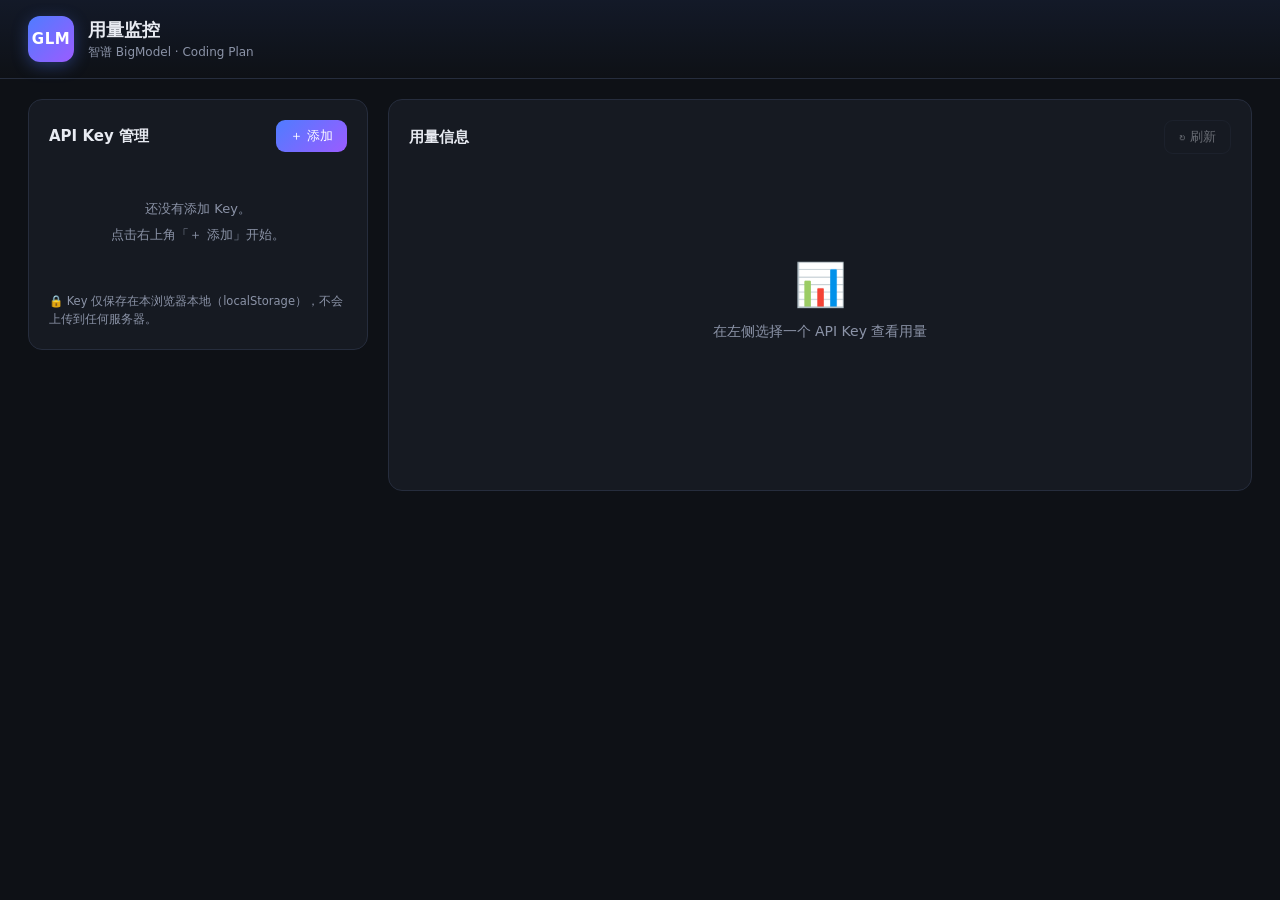
==== index.html @ d38c1752 "GLM Coding Plan 用量查询面板（纯静态网页）" ====
<!DOCTYPE html>
<html lang="zh-CN">
<head>
  <meta charset="UTF-8">
  <meta name="viewport" content="width=device-width, initial-scale=1.0">
  <title>GLM 用量监控 - 智谱 Coding Plan</title>
  <link rel="stylesheet" href="style.css?v=4">
</head>
<body>
  <!-- ===== 顶部 ===== -->
  <header class="topbar">
    <div class="brand">
      <span class="brand-logo">GLM</span>
      <div class="brand-text">
        <h1>用量监控</h1>
        <p>智谱 BigModel · Coding Plan</p>
      </div>
    </div>
    <div class="topbar-right">
      <span id="last-updated" class="last-updated"></span>
    </div>
  </header>

  <!-- ===== 底部：左 Key 管理 / 右 用量 ===== -->
  <main class="layout">
    <!-- 左侧：API Key 管理 -->
    <aside class="panel keys-panel">
      <div class="panel-head">
        <h2>API Key 管理</h2>
        <button id="btn-toggle-add" class="btn btn-primary btn-sm" type="button">＋ 添加</button>
      </div>

      <form id="add-form" class="add-form hidden" autocomplete="off">
        <input id="add-alias" type="text" maxlength="30" placeholder="备注名（可选，如：主号）">
        <input id="add-key" type="password" placeholder="粘贴 API Key" required>
        <div class="add-form-actions">
          <label class="show-key"><input id="add-show" type="checkbox"> 显示</label>
          <button type="submit" class="btn btn-primary btn-sm">保存</button>
        </div>
      </form>

      <ul id="key-list" class="key-list"></ul>
      <div id="keys-empty" class="empty-tip">
        还没有添加 Key。<br>点击右上角「＋ 添加」开始。
      </div>

      <p class="keys-hint">🔒 Key 仅保存在本浏览器本地（localStorage），不会上传到任何服务器。</p>
    </aside>

    <!-- 右侧：用量信息 -->
    <section class="panel usage-panel">
      <div class="panel-head">
        <h2 id="usage-title">用量信息</h2>
        <button id="btn-refresh" class="btn btn-ghost btn-sm" type="button" disabled>↻ 刷新</button>
      </div>
      <div id="usage-body" class="usage-body">
        <div class="state state-empty">
          <div class="state-icon">📊</div>
          <p>在左侧选择一个 API Key 查看用量</p>
        </div>
      </div>
    </section>
  </main>

  <!-- 删除二次确认弹框 -->
  <div id="modal-overlay" class="modal-overlay hidden">
    <div class="modal" role="dialog" aria-modal="true" aria-labelledby="modal-title">
      <h3 id="modal-title">删除确认</h3>
      <p id="modal-text"></p>
      <div class="modal-actions">
        <button id="modal-cancel" class="btn btn-ghost btn-sm" type="button">取消</button>
        <button id="modal-confirm" class="btn btn-danger btn-sm" type="button">删除</button>
      </div>
    </div>
  </div>

  <!-- 轻提示 -->
  <div id="toast" class="toast hidden"></div>

  <script src="app.js?v=3"></script>
</body>
</html>
---- style.css ----
/* ===== 基础 ===== */
* { margin: 0; padding: 0; box-sizing: border-box; }

:root {
  --bg: #0e1116;
  --panel: #161a22;
  --panel-2: #1d2230;
  --border: #262d3d;
  --text: #e8ebf2;
  --text-2: #8b93a7;
  --accent: #4f7cff;
  --accent-2: #9b5cff;
  --ok: #34d399;
  --warn: #fbbf24;
  --danger: #f87171;
  --radius: 14px;
}

body {
  font-family: "PingFang SC", "Microsoft YaHei", "Segoe UI", system-ui, sans-serif;
  background: var(--bg);
  color: var(--text);
  min-height: 100vh;
}

/* ===== 顶部 ===== */
.topbar {
  display: flex;
  align-items: center;
  justify-content: space-between;
  padding: 16px 28px;
  border-bottom: 1px solid var(--border);
  background: linear-gradient(180deg, rgba(79, 124, 255, .08), transparent);
}

.brand { display: flex; align-items: center; gap: 14px; }

.brand-logo {
  display: grid;
  place-items: center;
  width: 46px;
  height: 46px;
  border-radius: 12px;
  font-weight: 700;
  font-size: 15px;
  letter-spacing: .5px;
  color: #fff;
  background: linear-gradient(135deg, var(--accent), var(--accent-2));
  box-shadow: 0 4px 16px rgba(79, 124, 255, .35);
}

.brand-text h1 { font-size: 18px; font-weight: 700; }
.brand-text p { font-size: 12px; color: var(--text-2); margin-top: 2px; }

.last-updated { font-size: 12px; color: var(--text-2); }

/* ===== 布局 ===== */
.layout {
  display: grid;
  grid-template-columns: 340px 1fr;
  gap: 20px;
  padding: 20px 28px 32px;
  max-width: 1280px;
  margin: 0 auto;
}

@media (max-width: 860px) {
  .layout { grid-template-columns: 1fr; }
}

.panel {
  background: var(--panel);
  border: 1px solid var(--border);
  border-radius: var(--radius);
  padding: 20px;
  align-self: start;
}

.panel-head {
  display: flex;
  align-items: center;
  justify-content: space-between;
  margin-bottom: 16px;
}

.panel-head h2 { font-size: 15px; font-weight: 600; }

/* ===== 按钮 ===== */
.btn {
  border: none;
  border-radius: 9px;
  cursor: pointer;
  font-size: 13px;
  color: var(--text);
  transition: .15s;
}
.btn:disabled { opacity: .4; cursor: not-allowed; }
.btn-primary {
  background: linear-gradient(135deg, var(--accent), var(--accent-2));
  color: #fff;
}
.btn-primary:hover:not(:disabled) { filter: brightness(1.12); }
.btn-ghost { background: transparent; border: 1px solid var(--border); }
.btn-ghost:hover:not(:disabled) { border-color: var(--accent); color: var(--accent); }
.btn-sm { padding: 7px 14px; }
.btn-icon {
  background: transparent;
  color: var(--text-2);
  padding: 5px 8px;
  border-radius: 7px;
}
.btn-icon:hover { color: var(--danger); background: rgba(248, 113, 113, .1); }

/* ===== Key 管理 ===== */
.add-form {
  display: flex;
  flex-direction: column;
  gap: 10px;
  padding: 14px;
  margin-bottom: 14px;
  background: var(--panel-2);
  border: 1px solid var(--border);
  border-radius: 10px;
}
.add-form input[type="text"],
.add-form input[type="password"] {
  width: 100%;
  padding: 9px 12px;
  font-size: 13px;
  color: var(--text);
  background: var(--bg);
  border: 1px solid var(--border);
  border-radius: 8px;
  outline: none;
}
.add-form input:focus { border-color: var(--accent); }
.add-form-actions { display: flex; align-items: center; justify-content: space-between; }
.show-key {
  display: inline-flex;
  align-items: center;
  gap: 5px;
  font-size: 12px;
  color: var(--text-2);
  cursor: pointer;
  user-select: none;
}
.show-key input[type="checkbox"] {
  width: 14px;
  height: 14px;
  margin: 0;
  accent-color: var(--accent);
  cursor: pointer;
}

.key-list { list-style: none; display: flex; flex-direction: column; gap: 10px; }

.key-item {
  display: flex;
  align-items: center;
  gap: 10px;
  padding: 12px 14px;
  background: var(--panel-2);
  border: 1px solid var(--border);
  border-radius: 10px;
  cursor: pointer;
  transition: .15s;
}
.key-item:hover { border-color: #3a4558; }
.key-item.active {
  border-color: var(--accent);
  background: linear-gradient(135deg, rgba(79, 124, 255, .12), rgba(155, 92, 255, .08));
}
.key-item .dot {
  width: 8px; height: 8px;
  border-radius: 50%;
  background: var(--text-2);
  flex-shrink: 0;
}
.key-item.active .dot { background: var(--ok); box-shadow: 0 0 8px var(--ok); }
.key-info { flex: 1; min-width: 0; }
.key-info .alias {
  font-size: 13px;
  font-weight: 600;
  white-space: nowrap;
  overflow: hidden;
  text-overflow: ellipsis;
}
.key-info .masked { font-size: 12px; color: var(--text-2); font-family: monospace; }

.empty-tip { padding: 28px 0; text-align: center; font-size: 13px; color: var(--text-2); line-height: 2; }
.keys-hint { margin-top: 16px; font-size: 11.5px; color: var(--text-2); line-height: 1.6; }

/* ===== 用量展示 ===== */
.usage-body { min-height: 300px; }

.state { text-align: center; padding: 90px 20px; color: var(--text-2); font-size: 14px; }
.state-icon { font-size: 42px; margin-bottom: 14px; }
.state-error { color: var(--danger); line-height: 1.9; }

.plan-badge {
  display: inline-flex;
  align-items: center;
  gap: 8px;
  padding: 8px 18px;
  border-radius: 999px;
  font-size: 13px;
  font-weight: 700;
  letter-spacing: 1px;
  color: #fff;
  background: linear-gradient(135deg, var(--accent), var(--accent-2));
  box-shadow: 0 4px 14px rgba(79, 124, 255, .3);
}

.usage-cards {
  display: grid;
  grid-template-columns: repeat(auto-fit, minmax(280px, 1fr));
  gap: 16px;
  margin-top: 20px;
}

.quota-card {
  padding: 18px;
  background: var(--panel-2);
  border: 1px solid var(--border);
  border-radius: 12px;
}
.quota-card h3 { font-size: 13.5px; font-weight: 600; margin-bottom: 12px; }
.quota-value { font-size: 26px; font-weight: 700; margin-bottom: 10px; }
.quota-value small { font-size: 13px; color: var(--text-2); font-weight: 400; margin-left: 6px; }

/* 积分卡片：左百分比 + 右用量/总积分 */
.quota-value.quota-row {
  display: flex;
  align-items: baseline;
  justify-content: space-between;
}
.quota-amount { font-size: 13px; font-weight: 400; color: var(--text-2); white-space: nowrap; }

.bar {
  height: 8px;
  background: rgba(255, 255, 255, .07);
  border-radius: 99px;
  overflow: hidden;
  margin-bottom: 12px;
}
.bar-fill {
  height: 100%;
  border-radius: 99px;
  background: var(--ok);
  transition: width .4s ease;
}
.bar-fill.warn { background: var(--warn); }
.bar-fill.danger { background: var(--danger); }

.quota-meta { font-size: 12px; color: var(--text-2); line-height: 1.9; }
.quota-meta b { color: var(--text); font-weight: 500; }

.mcp-details {
  margin-top: 10px;
  padding-top: 10px;
  border-top: 1px dashed var(--border);
  font-size: 12px;
  color: var(--text-2);
  line-height: 2;
}
.mcp-details b { color: var(--text); font-weight: 500; }

.spin {
  display: inline-block;
  width: 34px; height: 34px;
  border: 3px solid var(--border);
  border-top-color: var(--accent);
  border-radius: 50%;
  animation: spin .8s linear infinite;
  margin-bottom: 14px;
}
@keyframes spin { to { transform: rotate(360deg); } }

.hidden { display: none !important; }

/* ===== 删除确认弹框 ===== */
.modal-overlay {
  position: fixed;
  inset: 0;
  display: grid;
  place-items: center;
  background: rgba(0, 0, 0, .55);
  backdrop-filter: blur(2px);
  z-index: 50;
}
.modal {
  width: min(380px, 90vw);
  padding: 22px;
  background: var(--panel-2);
  border: 1px solid var(--border);
  border-radius: var(--radius);
  box-shadow: 0 16px 48px rgba(0, 0, 0, .45);
}
.modal h3 { font-size: 15px; font-weight: 600; margin-bottom: 10px; }
.modal p {
  font-size: 13px;
  color: var(--text-2);
  line-height: 1.8;
  word-break: break-all;
}
.modal-actions { display: flex; justify-content: flex-end; gap: 10px; margin-top: 20px; }

.btn-danger { background: var(--danger); color: #fff; }
.btn-danger:hover:not(:disabled) { filter: brightness(1.12); }

/* ===== 轻提示 ===== */
.toast {
  position: fixed;
  left: 50%;
  bottom: 40px;
  transform: translateX(-50%);
  padding: 10px 20px;
  font-size: 13px;
  color: var(--text);
  background: var(--panel-2);
  border: 1px solid var(--border);
  border-radius: 999px;
  box-shadow: 0 8px 24px rgba(0, 0, 0, .35);
  z-index: 60;
  animation: toast-in .2s ease;
}
@keyframes toast-in {
  from { opacity: 0; transform: translate(-50%, 8px); }
}
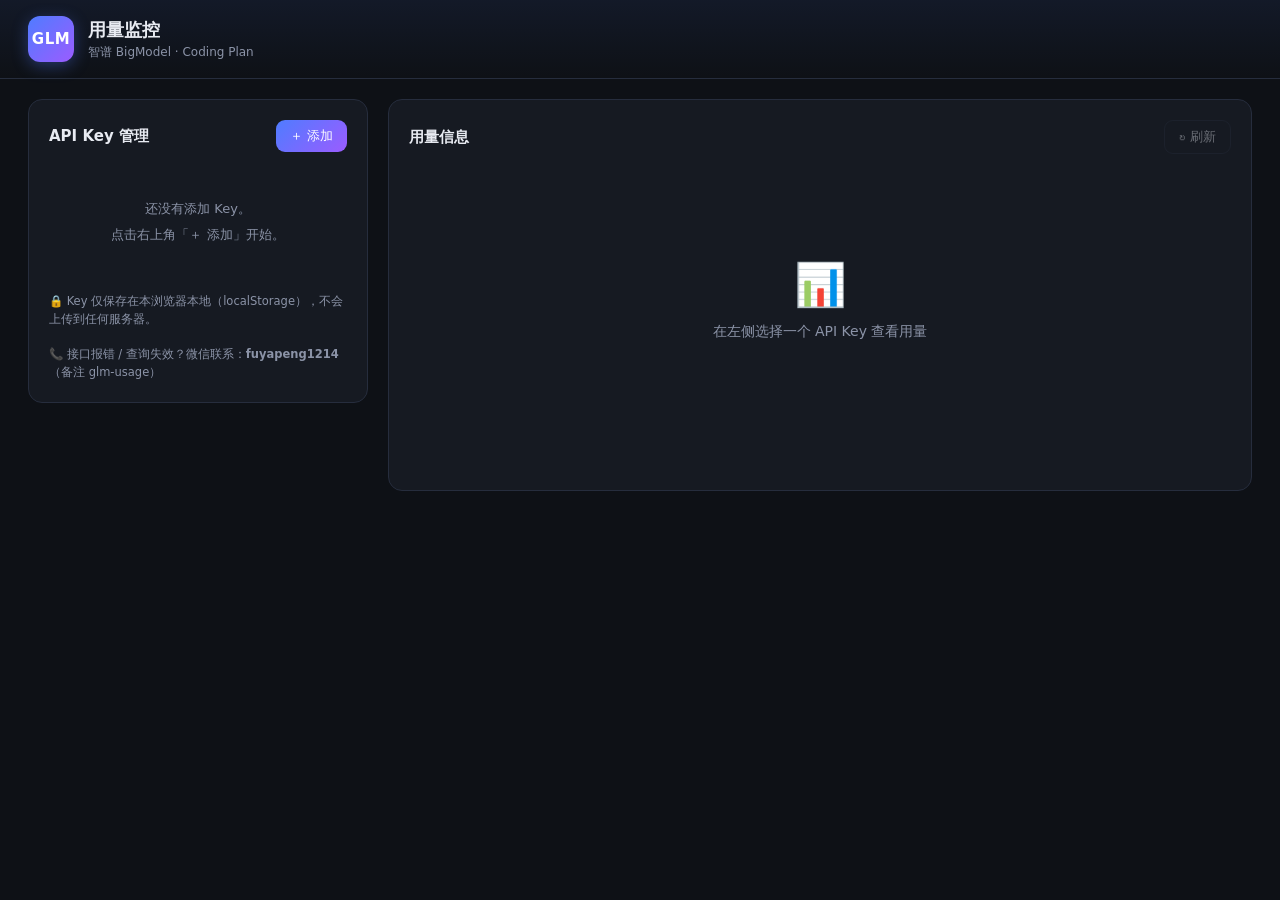
==== commit 49e717bb: "feat: 页面与 README 添加微信问题反馈联系方式" ====
--- a/index.html
+++ b/index.html
@@ -45,6 +45,7 @@
       </div>
 
       <p class="keys-hint">🔒 Key 仅保存在本浏览器本地（localStorage），不会上传到任何服务器。</p>
+      <p class="keys-hint">📞 接口报错 / 查询失效？微信联系：<b>fuyapeng1214</b>（备注 glm-usage）</p>
     </aside>
 
     <!-- 右侧：用量信息 -->
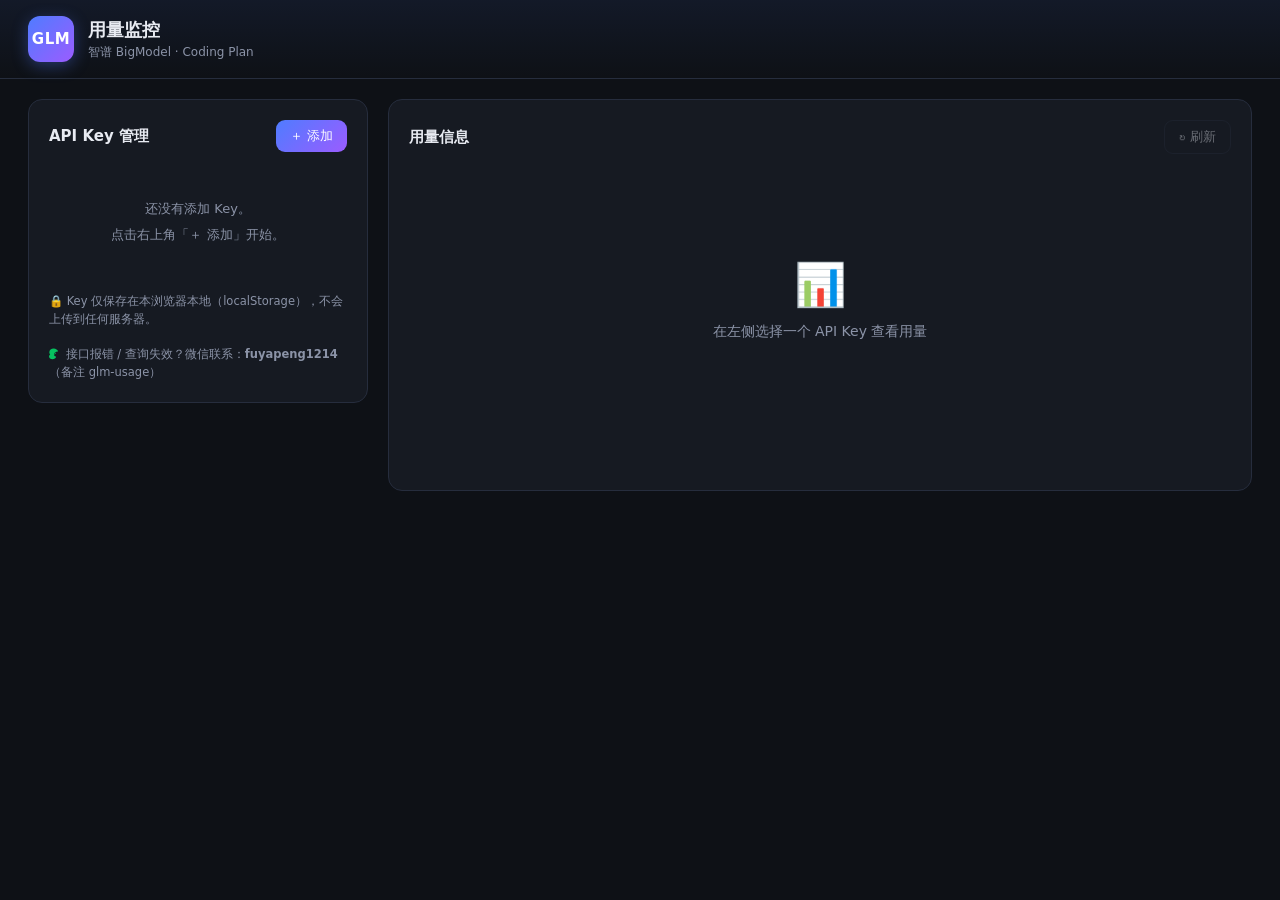
==== commit 6a8227fa: "fix: 联系方式图标改为微信图标（内联 SVG，零外部依赖）" ====
--- a/index.html
+++ b/index.html
@@ -45,7 +45,7 @@
       </div>
 
       <p class="keys-hint">🔒 Key 仅保存在本浏览器本地（localStorage），不会上传到任何服务器。</p>
-      <p class="keys-hint">📞 接口报错 / 查询失效？微信联系：<b>fuyapeng1214</b>（备注 glm-usage）</p>
+      <p class="keys-hint"><svg viewBox="0 0 576 512" width="13" height="13" style="vertical-align:-2px" aria-hidden="true"><path fill="#07C160" d="M385.2 167.6c6.4 0 12.6.3 18.8 1.1C387.4 90.3 303.3 32 207.7 32 100.5 32 13 104.8 13 197.4c0 53.4 29.3 97.5 77.9 131.6l-19.3 58.6 68-34.1c24.4 4.8 43.8 9.7 68.2 9.7 6.2 0 12.1-.3 18.3-.8-4-12.9-6.2-26.6-6.2-40.8-.1-84.9 72.9-154 165.2-154zm-101.3 52.3c14.5 0 24.2 9.7 24.2 23.9 0 14.6-9.7 24.2-24.2 24.2-14.2 0-28.5-9.7-28.5-24.2.2-14.2 14.3-23.9 28.5-23.9zm-111.4 24.2c0-14.2-9.7-23.9-24.2-23.9-14.2 0-28.5 9.7-28.5 23.9 0 14.6 14.3 24.2 28.5 24.2 14.5 0 24.2-9.6 24.2-24.2zm116.2 128.5c-77 0-140.4-52.1-140.4-116 0-6.4.7-12.9 2.4-18.9-5.9-.8-11.7-1-17.8-1-10.3 0-20.4 1.5-30.4 3.3l-32.4-16.2 18.3 48.6C46 299.3 0 341.5 0 391.5c0 65.2 69.1 118 154.4 118 79.9 0 148.9-47.8 162.4-107.3-6.5.8-13.1 1.1-19.8 1.1zM132.1 348.4c-12.2 0-21.9-9.7-21.9-21.9 0-12.2 9.7-21.9 21.9-21.9 12.2 0 21.9 9.7 21.9 21.9 0 12.2-9.7 21.9-21.9 21.9zm116.3 0c-12.2 0-21.9-9.7-21.9-21.9 0-12.2 9.7-21.9 21.9-21.9 12.2 0 21.9 9.7 21.9 21.9 0 12.2-9.7 21.9-21.9 21.9z"/></svg> 接口报错 / 查询失效？微信联系：<b>fuyapeng1214</b>（备注 glm-usage）</p>
     </aside>
 
     <!-- 右侧：用量信息 -->
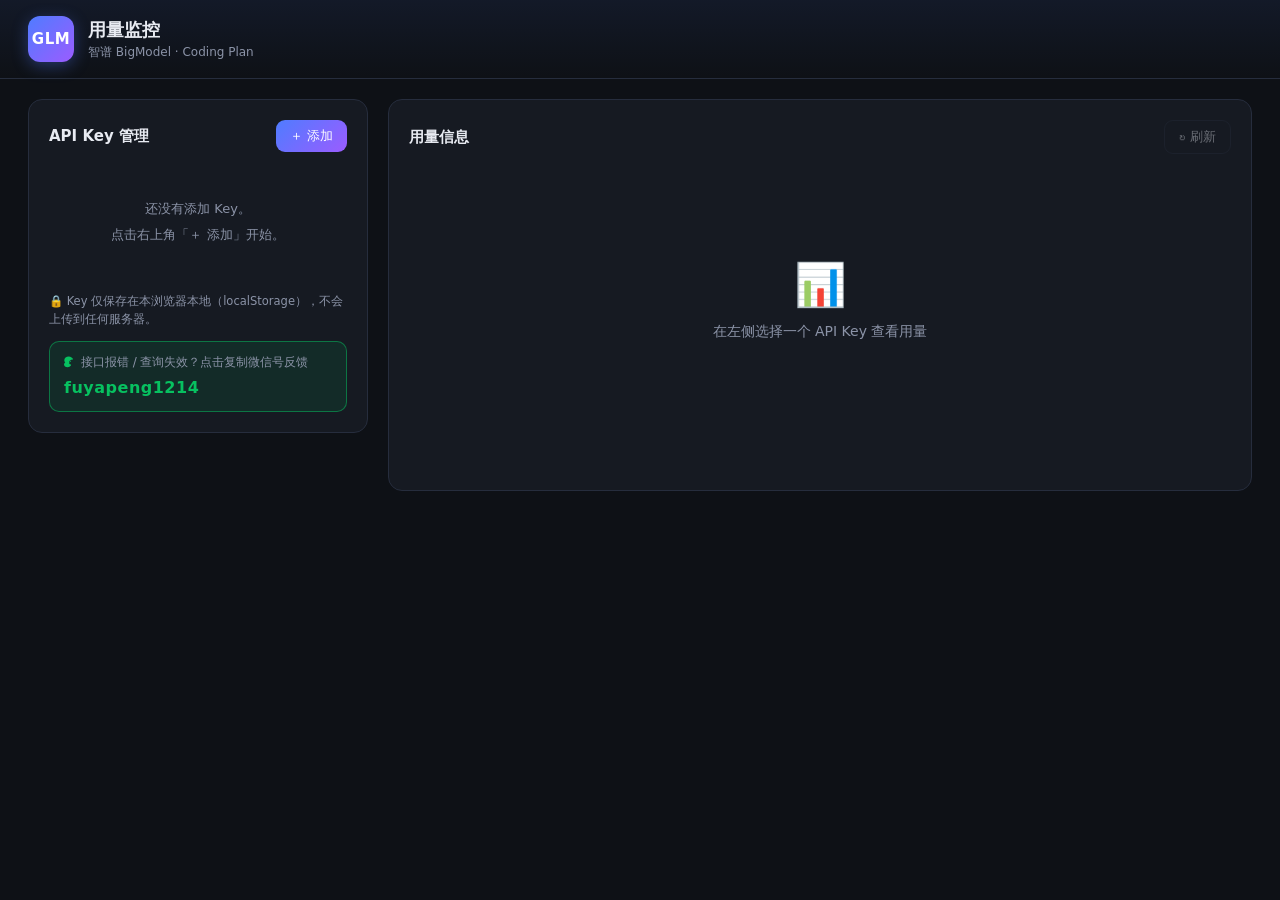
==== commit 32ca150a: "feat: 微信反馈改为高亮卡片，点击即可复制微信号" ====
--- a/index.html
+++ b/index.html
@@ -4,7 +4,7 @@
   <meta charset="UTF-8">
   <meta name="viewport" content="width=device-width, initial-scale=1.0">
   <title>GLM 用量监控 - 智谱 Coding Plan</title>
-  <link rel="stylesheet" href="style.css?v=4">
+  <link rel="stylesheet" href="style.css?v=5">
 </head>
 <body>
   <!-- ===== 顶部 ===== -->
@@ -45,7 +45,11 @@
       </div>
 
       <p class="keys-hint">🔒 Key 仅保存在本浏览器本地（localStorage），不会上传到任何服务器。</p>
-      <p class="keys-hint"><svg viewBox="0 0 576 512" width="13" height="13" style="vertical-align:-2px" aria-hidden="true"><path fill="#07C160" d="M385.2 167.6c6.4 0 12.6.3 18.8 1.1C387.4 90.3 303.3 32 207.7 32 100.5 32 13 104.8 13 197.4c0 53.4 29.3 97.5 77.9 131.6l-19.3 58.6 68-34.1c24.4 4.8 43.8 9.7 68.2 9.7 6.2 0 12.1-.3 18.3-.8-4-12.9-6.2-26.6-6.2-40.8-.1-84.9 72.9-154 165.2-154zm-101.3 52.3c14.5 0 24.2 9.7 24.2 23.9 0 14.6-9.7 24.2-24.2 24.2-14.2 0-28.5-9.7-28.5-24.2.2-14.2 14.3-23.9 28.5-23.9zm-111.4 24.2c0-14.2-9.7-23.9-24.2-23.9-14.2 0-28.5 9.7-28.5 23.9 0 14.6 14.3 24.2 28.5 24.2 14.5 0 24.2-9.6 24.2-24.2zm116.2 128.5c-77 0-140.4-52.1-140.4-116 0-6.4.7-12.9 2.4-18.9-5.9-.8-11.7-1-17.8-1-10.3 0-20.4 1.5-30.4 3.3l-32.4-16.2 18.3 48.6C46 299.3 0 341.5 0 391.5c0 65.2 69.1 118 154.4 118 79.9 0 148.9-47.8 162.4-107.3-6.5.8-13.1 1.1-19.8 1.1zM132.1 348.4c-12.2 0-21.9-9.7-21.9-21.9 0-12.2 9.7-21.9 21.9-21.9 12.2 0 21.9 9.7 21.9 21.9 0 12.2-9.7 21.9-21.9 21.9zm116.3 0c-12.2 0-21.9-9.7-21.9-21.9 0-12.2 9.7-21.9 21.9-21.9 12.2 0 21.9 9.7 21.9 21.9 0 12.2-9.7 21.9-21.9 21.9z"/></svg> 接口报错 / 查询失效？微信联系：<b>fuyapeng1214</b>（备注 glm-usage）</p>
+      <div class="wx-contact" data-copy-text="fuyapeng1214" title="点击复制微信号">
+        <svg viewBox="0 0 576 512" width="13" height="13" aria-hidden="true"><path fill="#07C160" d="M385.2 167.6c6.4 0 12.6.3 18.8 1.1C387.4 90.3 303.3 32 207.7 32 100.5 32 13 104.8 13 197.4c0 53.4 29.3 97.5 77.9 131.6l-19.3 58.6 68-34.1c24.4 4.8 43.8 9.7 68.2 9.7 6.2 0 12.1-.3 18.3-.8-4-12.9-6.2-26.6-6.2-40.8-.1-84.9 72.9-154 165.2-154zm-101.3 52.3c14.5 0 24.2 9.7 24.2 23.9 0 14.6-9.7 24.2-24.2 24.2-14.2 0-28.5-9.7-28.5-24.2.2-14.2 14.3-23.9 28.5-23.9zm-111.4 24.2c0-14.2-9.7-23.9-24.2-23.9-14.2 0-28.5 9.7-28.5 23.9 0 14.6 14.3 24.2 28.5 24.2 14.5 0 24.2-9.6 24.2-24.2zm116.2 128.5c-77 0-140.4-52.1-140.4-116 0-6.4.7-12.9 2.4-18.9-5.9-.8-11.7-1-17.8-1-10.3 0-20.4 1.5-30.4 3.3l-32.4-16.2 18.3 48.6C46 299.3 0 341.5 0 391.5c0 65.2 69.1 118 154.4 118 79.9 0 148.9-47.8 162.4-107.3-6.5.8-13.1 1.1-19.8 1.1zM132.1 348.4c-12.2 0-21.9-9.7-21.9-21.9 0-12.2 9.7-21.9 21.9-21.9 12.2 0 21.9 9.7 21.9 21.9 0 12.2-9.7 21.9-21.9 21.9zm116.3 0c-12.2 0-21.9-9.7-21.9-21.9 0-12.2 9.7-21.9 21.9-21.9 12.2 0 21.9 9.7 21.9 21.9 0 12.2-9.7 21.9-21.9 21.9z"/></svg>
+        接口报错 / 查询失效？点击复制微信号反馈
+        <div class="wx-id">fuyapeng1214</div>
+      </div>
     </aside>
 
     <!-- 右侧：用量信息 -->
@@ -78,6 +82,6 @@
   <!-- 轻提示 -->
   <div id="toast" class="toast hidden"></div>
 
-  <script src="app.js?v=3"></script>
+  <script src="app.js?v=4"></script>
 </body>
 </html>
--- a/style.css
+++ b/style.css
@@ -190,6 +190,31 @@
 .empty-tip { padding: 28px 0; text-align: center; font-size: 13px; color: var(--text-2); line-height: 2; }
 .keys-hint { margin-top: 16px; font-size: 11.5px; color: var(--text-2); line-height: 1.6; }
 
+/* ===== 微信反馈联系方式（高亮卡片，点击复制）===== */
+.wx-contact {
+  margin-top: 12px;
+  padding: 10px 14px;
+  background: rgba(7, 193, 96, .1);
+  border: 1px solid rgba(7, 193, 96, .5);
+  border-radius: 10px;
+  font-size: 12px;
+  color: var(--text-2);
+  line-height: 1.7;
+  cursor: pointer;
+  user-select: none;
+  -webkit-tap-highlight-color: transparent;
+  transition: .15s;
+}
+.wx-contact:hover { background: rgba(7, 193, 96, .17); }
+.wx-contact svg { vertical-align: -2px; }
+.wx-id {
+  margin-top: 2px;
+  font-size: 16px;
+  font-weight: 700;
+  color: #07C160;
+  letter-spacing: .5px;
+}
+
 /* ===== 用量展示 ===== */
 .usage-body { min-height: 300px; }
 
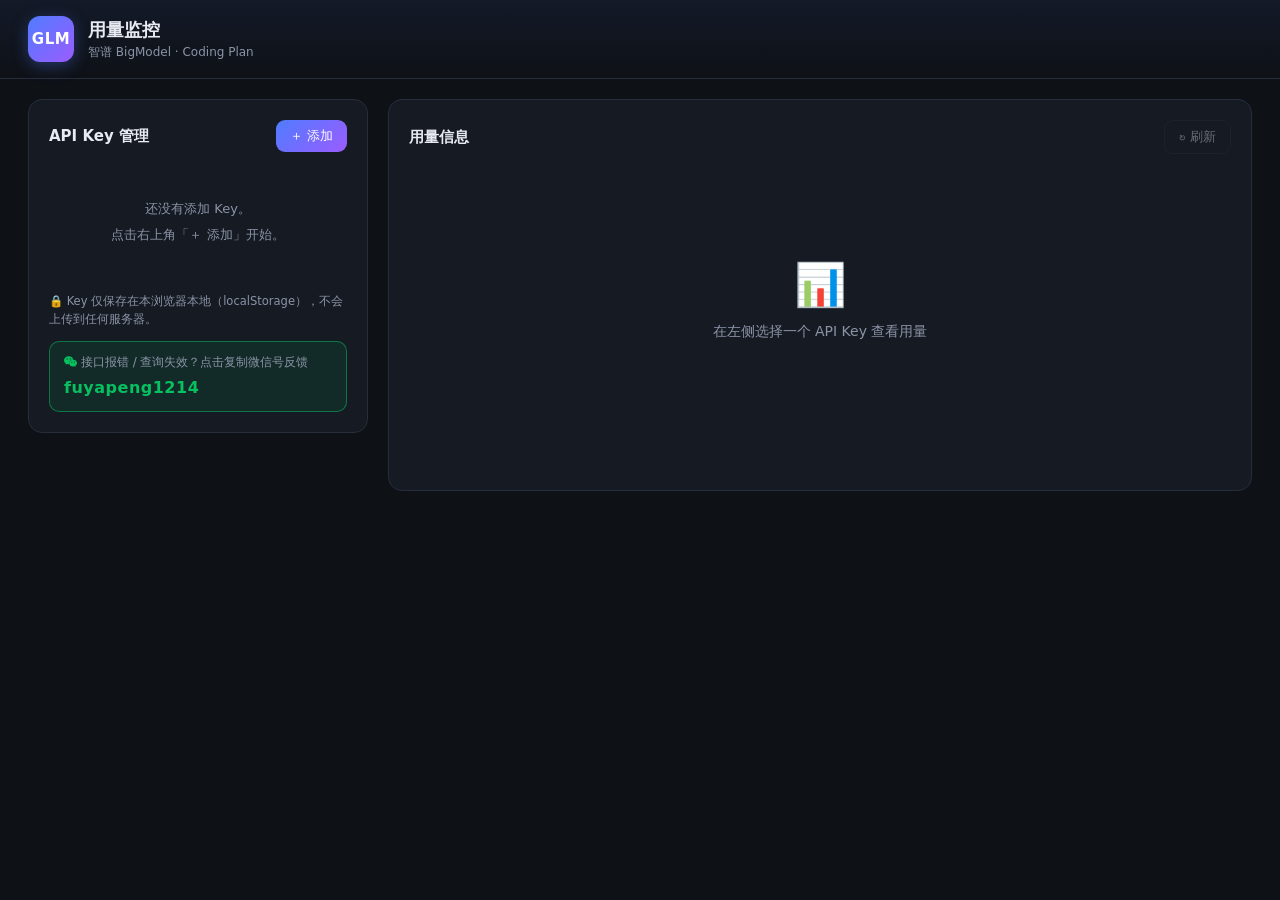
==== commit d4c6de0d: "fix: 微信图标更换为标准双气泡 Logo（Simple Icons 官方形状）" ====
--- a/index.html
+++ b/index.html
@@ -46,7 +46,7 @@
 
       <p class="keys-hint">🔒 Key 仅保存在本浏览器本地（localStorage），不会上传到任何服务器。</p>
       <div class="wx-contact" data-copy-text="fuyapeng1214" title="点击复制微信号">
-        <svg viewBox="0 0 576 512" width="13" height="13" aria-hidden="true"><path fill="#07C160" d="M385.2 167.6c6.4 0 12.6.3 18.8 1.1C387.4 90.3 303.3 32 207.7 32 100.5 32 13 104.8 13 197.4c0 53.4 29.3 97.5 77.9 131.6l-19.3 58.6 68-34.1c24.4 4.8 43.8 9.7 68.2 9.7 6.2 0 12.1-.3 18.3-.8-4-12.9-6.2-26.6-6.2-40.8-.1-84.9 72.9-154 165.2-154zm-101.3 52.3c14.5 0 24.2 9.7 24.2 23.9 0 14.6-9.7 24.2-24.2 24.2-14.2 0-28.5-9.7-28.5-24.2.2-14.2 14.3-23.9 28.5-23.9zm-111.4 24.2c0-14.2-9.7-23.9-24.2-23.9-14.2 0-28.5 9.7-28.5 23.9 0 14.6 14.3 24.2 28.5 24.2 14.5 0 24.2-9.6 24.2-24.2zm116.2 128.5c-77 0-140.4-52.1-140.4-116 0-6.4.7-12.9 2.4-18.9-5.9-.8-11.7-1-17.8-1-10.3 0-20.4 1.5-30.4 3.3l-32.4-16.2 18.3 48.6C46 299.3 0 341.5 0 391.5c0 65.2 69.1 118 154.4 118 79.9 0 148.9-47.8 162.4-107.3-6.5.8-13.1 1.1-19.8 1.1zM132.1 348.4c-12.2 0-21.9-9.7-21.9-21.9 0-12.2 9.7-21.9 21.9-21.9 12.2 0 21.9 9.7 21.9 21.9 0 12.2-9.7 21.9-21.9 21.9zm116.3 0c-12.2 0-21.9-9.7-21.9-21.9 0-12.2 9.7-21.9 21.9-21.9 12.2 0 21.9 9.7 21.9 21.9 0 12.2-9.7 21.9-21.9 21.9z"/></svg>
+        <svg viewBox="0 0 24 24" width="13" height="13" aria-hidden="true"><path fill="#07C160" d="M8.691 2.188C3.891 2.188 0 5.476 0 9.53c0 2.212 1.17 4.203 3.002 5.55a.59.59 0 0 1 .213.665l-.39 1.48c-.019.07-.048.141-.048.213 0 .163.13.295.29.295a.326.326 0 0 0 .167-.054l1.903-1.114a.864.864 0 0 1 .717-.098 10.16 10.16 0 0 0 2.837.403c.276 0 .543-.027.811-.05-.857-2.578.157-4.972 1.932-6.446 1.703-1.415 3.882-1.98 5.853-1.838-.576-3.583-4.196-6.348-8.596-6.348zM5.785 5.991c.642 0 1.162.529 1.162 1.18a1.17 1.17 0 0 1-1.162 1.178A1.17 1.17 0 0 1 4.623 7.17c0-.651.52-1.18 1.162-1.18zm5.813 0c.642 0 1.162.529 1.162 1.18a1.17 1.17 0 0 1-1.162 1.178 1.17 1.17 0 0 1-1.162-1.178c0-.651.52-1.18 1.162-1.18zm5.34 2.867c-1.797-.052-3.746.512-5.28 1.786-1.72 1.428-2.687 3.72-1.78 6.22.942 2.453 3.666 4.229 6.884 4.229.826 0 1.622-.12 2.361-.336a.722.722 0 0 1 .598.082l1.584.926a.272.272 0 0 0 .14.047c.134 0 .24-.111.24-.247 0-.06-.023-.12-.038-.177l-.327-1.233a.582.582 0 0 1-.023-.156.49.49 0 0 1 .201-.398C23.024 18.48 24 16.82 24 14.98c0-3.21-2.931-5.837-6.656-6.088V8.89c-.135-.01-.27-.027-.407-.03zm-2.53 3.274c.535 0 .969.44.969.982a.976.976 0 0 1-.969.983.976.976 0 0 1-.969-.983c0-.542.434-.982.97-.982zm4.844 0c.535 0 .969.44.969.982a.976.976 0 0 1-.969.983.976.976 0 0 1-.969-.983c0-.542.434-.982.969-.982z"/></svg>
         接口报错 / 查询失效？点击复制微信号反馈
         <div class="wx-id">fuyapeng1214</div>
       </div>
